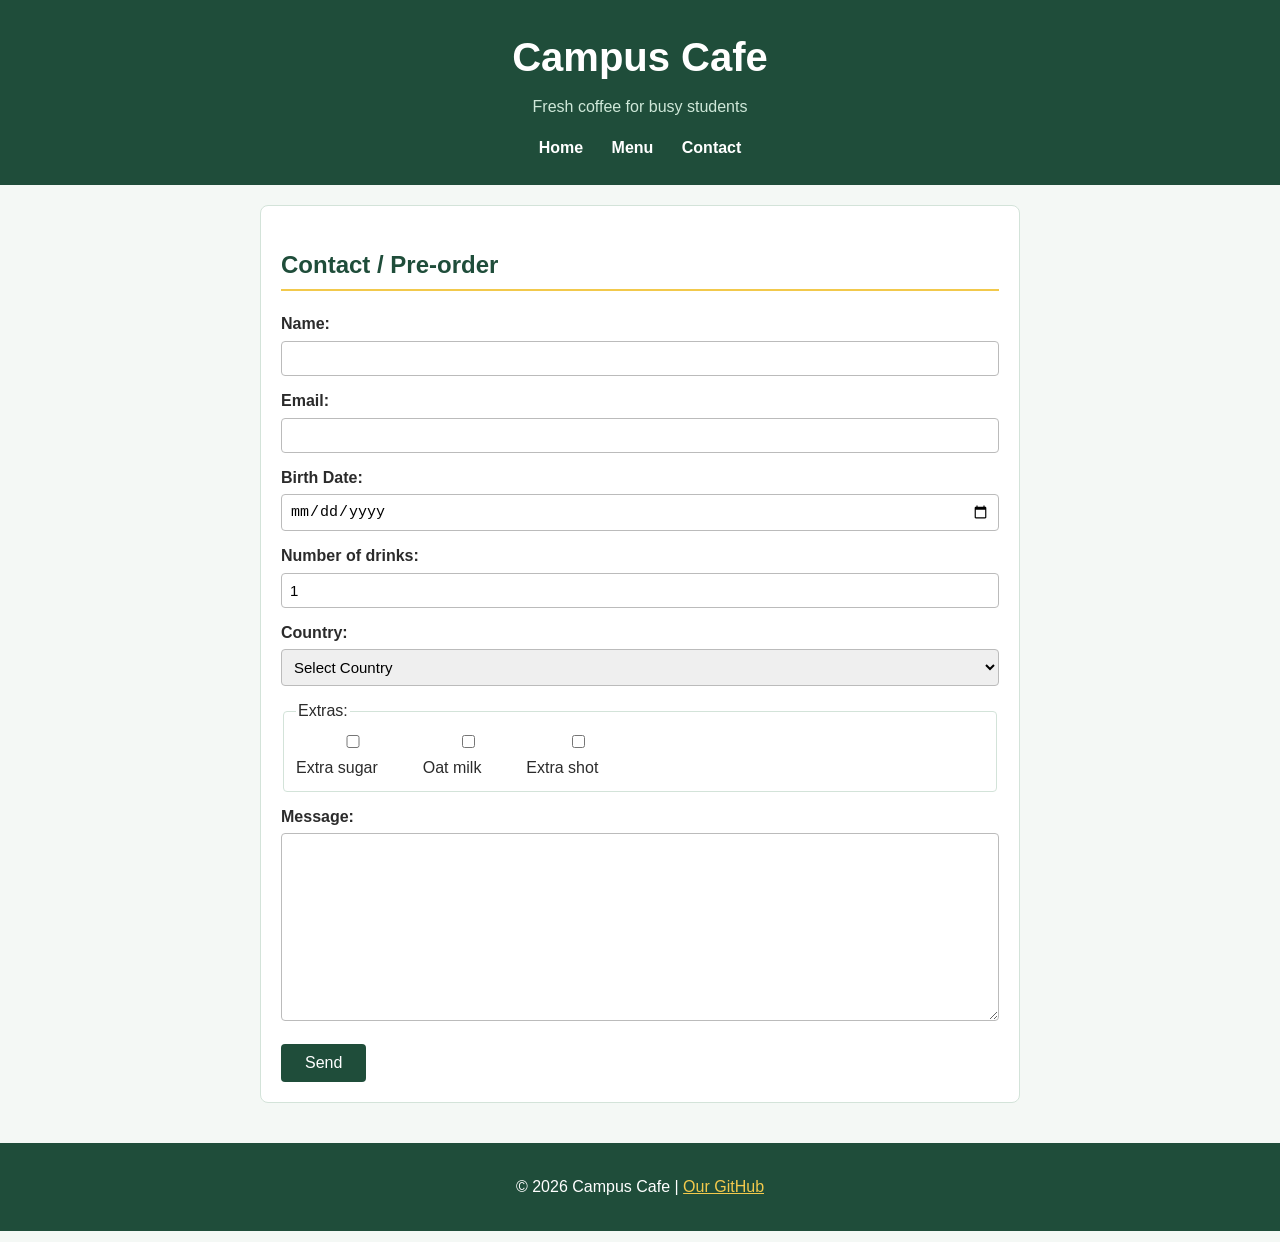
==== contact.html @ 702cc335 "make contact page" ====
<!DOCTYPE html>
<html lang="en">
<head>
    <meta charset="UTF-8">
    <meta name="viewport" content="width=device-width, initial-scale=1.0">
    <title>Contact | Campus Cafe</title>
     <link rel="stylesheet" href="style.css">
</head>
<body>
    <header>
    <h1 id="site-title">Campus Cafe</h1>
    <p class="tagline">Fresh coffee for busy students</p>
    <nav>
  <a href="index.html">Home</a>
  <a href="menu.html">Menu</a>
  <a href="contact.html" aria-current="page">Contact</a>
</nav>
  </header>
   
  <main>
    <section id="contact">
      <h2>Contact / Pre-order</h2>
 
    <form action="#" method="post">
     
        <label for="name">Name:</label>
        <input type="text" id="name" name="name" required>  
    
        <label for="email">Email:</label>
        <input type="email" id="email" name="email" required>
   
        <label for="date">Birth Date:</label>
        <input type="date" id="date" name="date" required>
   
        <label for="qty">Number of drinks:</label>
        <input type="number" id="qty" name="qty" min="1" max="10" value="1" required>
        
        <label for="country">Country:</label>
        <select id="country" name="country" required>
          <option value="">Select Country</option>
          <option value="us">United States</option>
          <option value="uk">United Kingdom</option>
          <option value="eg">Egypt</option>
          <option value="au">Australia</option>
        </select>
   
        <fieldset>
           
             <legend>Extras:</legend>
          <label><input type="checkbox" name="extras" value="sugar"> Extra sugar</label>
          <label><input type="checkbox" name="extras" value="oat-milk"> Oat milk</label>
          <label><input type="checkbox" name="extras" value="shot"> Extra shot</label>
             
        </fieldset>
        
    <label for="msg">Message:</label>   
    <textarea id="msg" name="msg" rows="10" required></textarea>
     
    <button type="submit">Send</button>
  
    </form> 
   </section>
  </main>
  
  <footer>
    <p>&copy; 2026 Campus Cafe |
<a href="https://github.com" target="_blank">Our GitHub</a></p>
 
</footer>
</body>
</html>
---- style.css ----
:root {
  --primary: #1f4d3a;
  --primary-hover: #2f6b52;
  --accent: #f2c94c;
  --soft-text: #cfe8d9;
  --page-bg: #f4f8f5;
  --card-bg: #eef7f1;
  --border: #d3e3d9;
  --text: #2b2b2b;
}

/* ---------- Base ---------- */
* { box-sizing: border-box; }
body {
  font-family: Arial, Helvetica, sans-serif;
  font-size: 16px;
  color: var(--text);
  background-color: var(--page-bg);
  margin: 0;
  line-height: 1.6;
}

/* ---------- Header and nav ---------- */
header {
  background-color: var(--primary);
  color: white;
  text-align: center;
  padding: 25px 15px;
}
#site-title { margin: 0; font-size: 40px; }
.tagline { color: var(--soft-text); margin: 5px 0 15px; }
nav a {
  color: white;
  text-decoration: none;
  margin: 0 12px;
  font-weight: bold;
}
nav a:hover { color: var(--accent); }

/* ---------- Main content ---------- */
main {
  max-width: 800px;
  margin: 0 auto;
  padding: 20px;
}
section {
  background-color: white;
  border: 1px solid var(--border);
  border-radius: 8px;
  padding: 20px;
  margin-bottom: 20px;
}
h2 { color: var(--primary); border-bottom: 2px solid var(--accent); padding-bottom: 5px; }
img { max-width: 100%; height: auto; border-radius: 6px; }

/* ---------- Class selector: cards ---------- */
.card {
  display: inline-block;
  width: 45%;
  padding: 15px;
  margin: 8px;
  border: 2px solid var(--accent);
  background-color: var(--card-bg);
}

/* ---------- Table ---------- */
table { width: 100%; border-collapse: collapse; }
th { background-color: var(--primary); color: white; text-align: left; }
th, td { padding: 10px; border-bottom: 1px solid var(--border); }
tr:nth-child(even) { background-color: var(--page-bg); }

/* ---------- Form ---------- */
form label { display: block; margin-top: 12px; font-weight: bold; }
input, select, textarea {
  width: 100%;
  padding: 8px;
  margin-top: 4px;
  border: 1px solid #bbb;
  border-radius: 4px;
  font-size: 15px;
}
button {
  margin-top: 15px;
  padding: 10px 24px;
  background-color: var(--primary);
  color: white;
  border: none;
  border-radius: 4px;
  font-size: 16px;
  cursor: pointer;
}
button:hover { background-color: var(--primary-hover); }
fieldset { border: 1px solid var(--border); border-radius: 4px; margin-top: 12px; }
fieldset label { display: inline-block; margin: 0 16px 0 0; font-weight: normal; }
input[type="radio"] { width: auto; margin: 0 6px 0 0; }

/* ---------- Footer ---------- */
footer {
  background-color: var(--primary);
  color: white;
  text-align: center;
  padding: 15px;
}
footer a { color: var(--accent); }
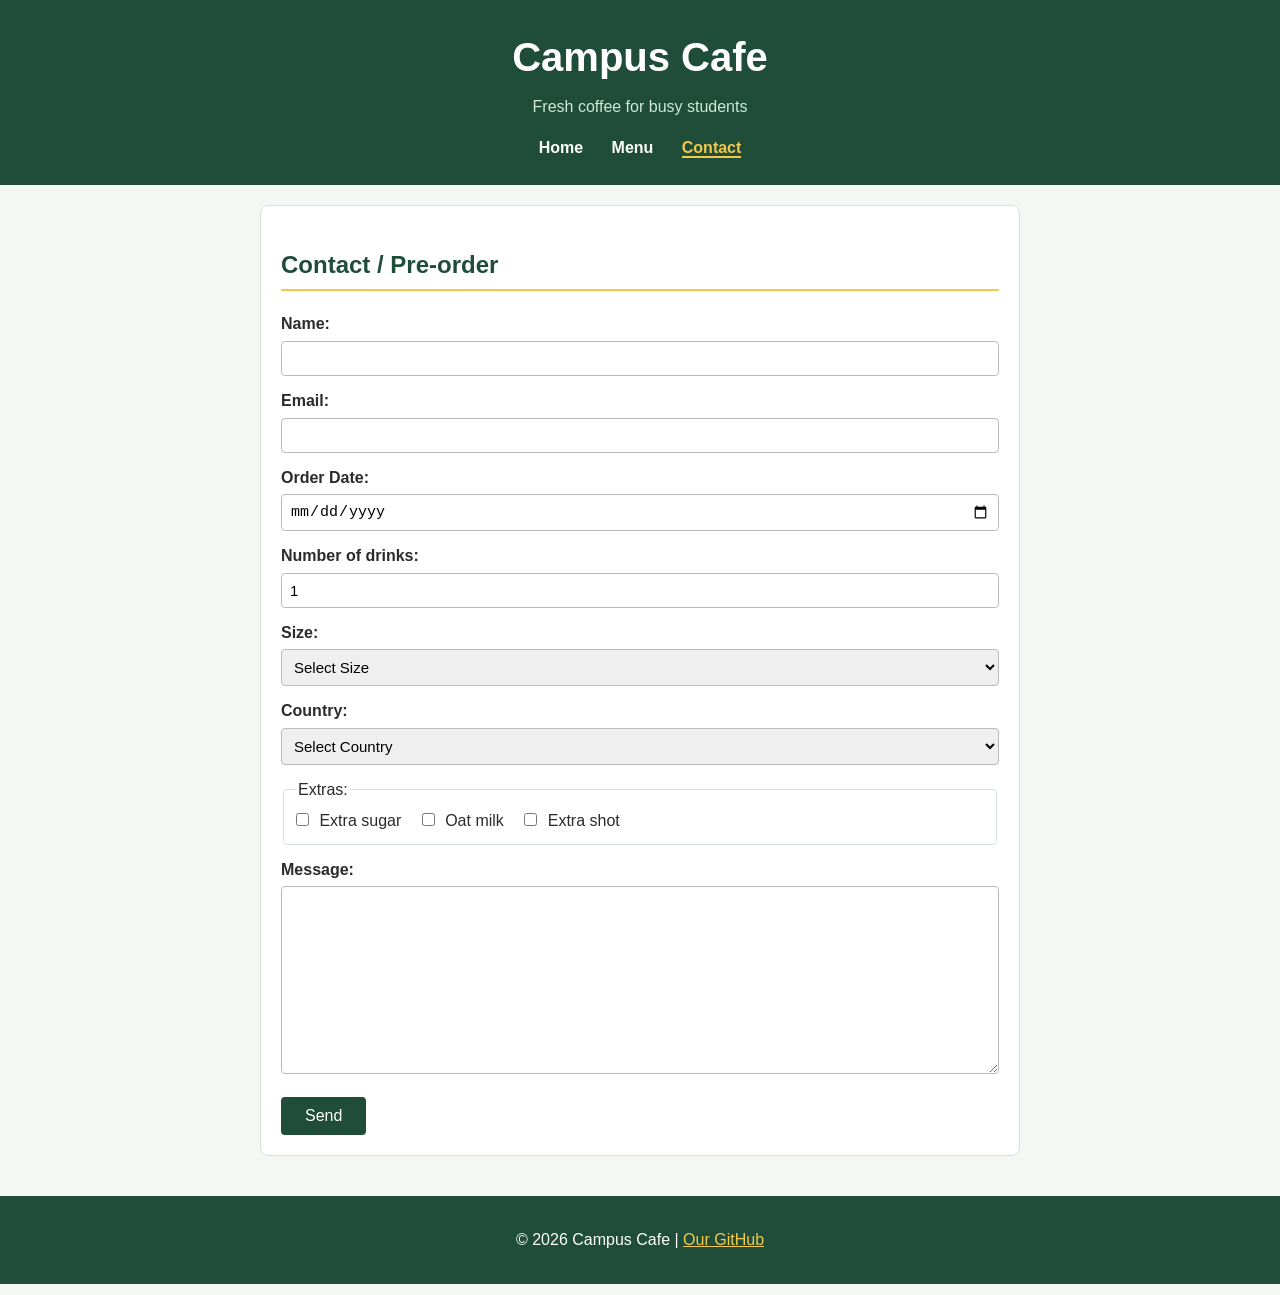
==== commit bf572331: "small changes" ====
--- a/contact.html
+++ b/contact.html
@@ -29,12 +29,20 @@
         <label for="email">Email:</label>
         <input type="email" id="email" name="email" required>
    
-        <label for="date">Birth Date:</label>
+        <label for="date">Order Date:</label>
         <input type="date" id="date" name="date" required>
    
         <label for="qty">Number of drinks:</label>
         <input type="number" id="qty" name="qty" min="1" max="10" value="1" required>
         
+        <label for="size">Size:</label>
+        <select id="size" name="size" required>
+          <option value="">Select Size</option>
+          <option value="small">Small</option>
+          <option value="medium">Medium</option>
+          <option value="large">Large</option>
+        </select>
+
         <label for="country">Country:</label>
         <select id="country" name="country" required>
           <option value="">Select Country</option>
--- a/style.css
+++ b/style.css
@@ -10,7 +10,7 @@
   --text: #2b2b2b;
 }
 
-/* ---------- Base ---------- */
+
 * { box-sizing: border-box; }
 body {
   font-family: Arial, Helvetica, sans-serif;
@@ -37,6 +37,10 @@
   font-weight: bold;
 }
 nav a:hover { color: var(--accent); }
+nav a[aria-current="page"] {
+  color: var(--accent);
+  border-bottom: 2px solid var(--accent);
+}
 
 /* ---------- Main content ---------- */
 main {
@@ -93,8 +97,8 @@
 button:hover { background-color: var(--primary-hover); }
 fieldset { border: 1px solid var(--border); border-radius: 4px; margin-top: 12px; }
 fieldset label { display: inline-block; margin: 0 16px 0 0; font-weight: normal; }
-input[type="radio"] { width: auto; margin: 0 6px 0 0; }
-
+input[type="radio"],
+input[type="checkbox"] { width: auto; margin: 0 6px 0 0; }
 /* ---------- Footer ---------- */
 footer {
   background-color: var(--primary);
